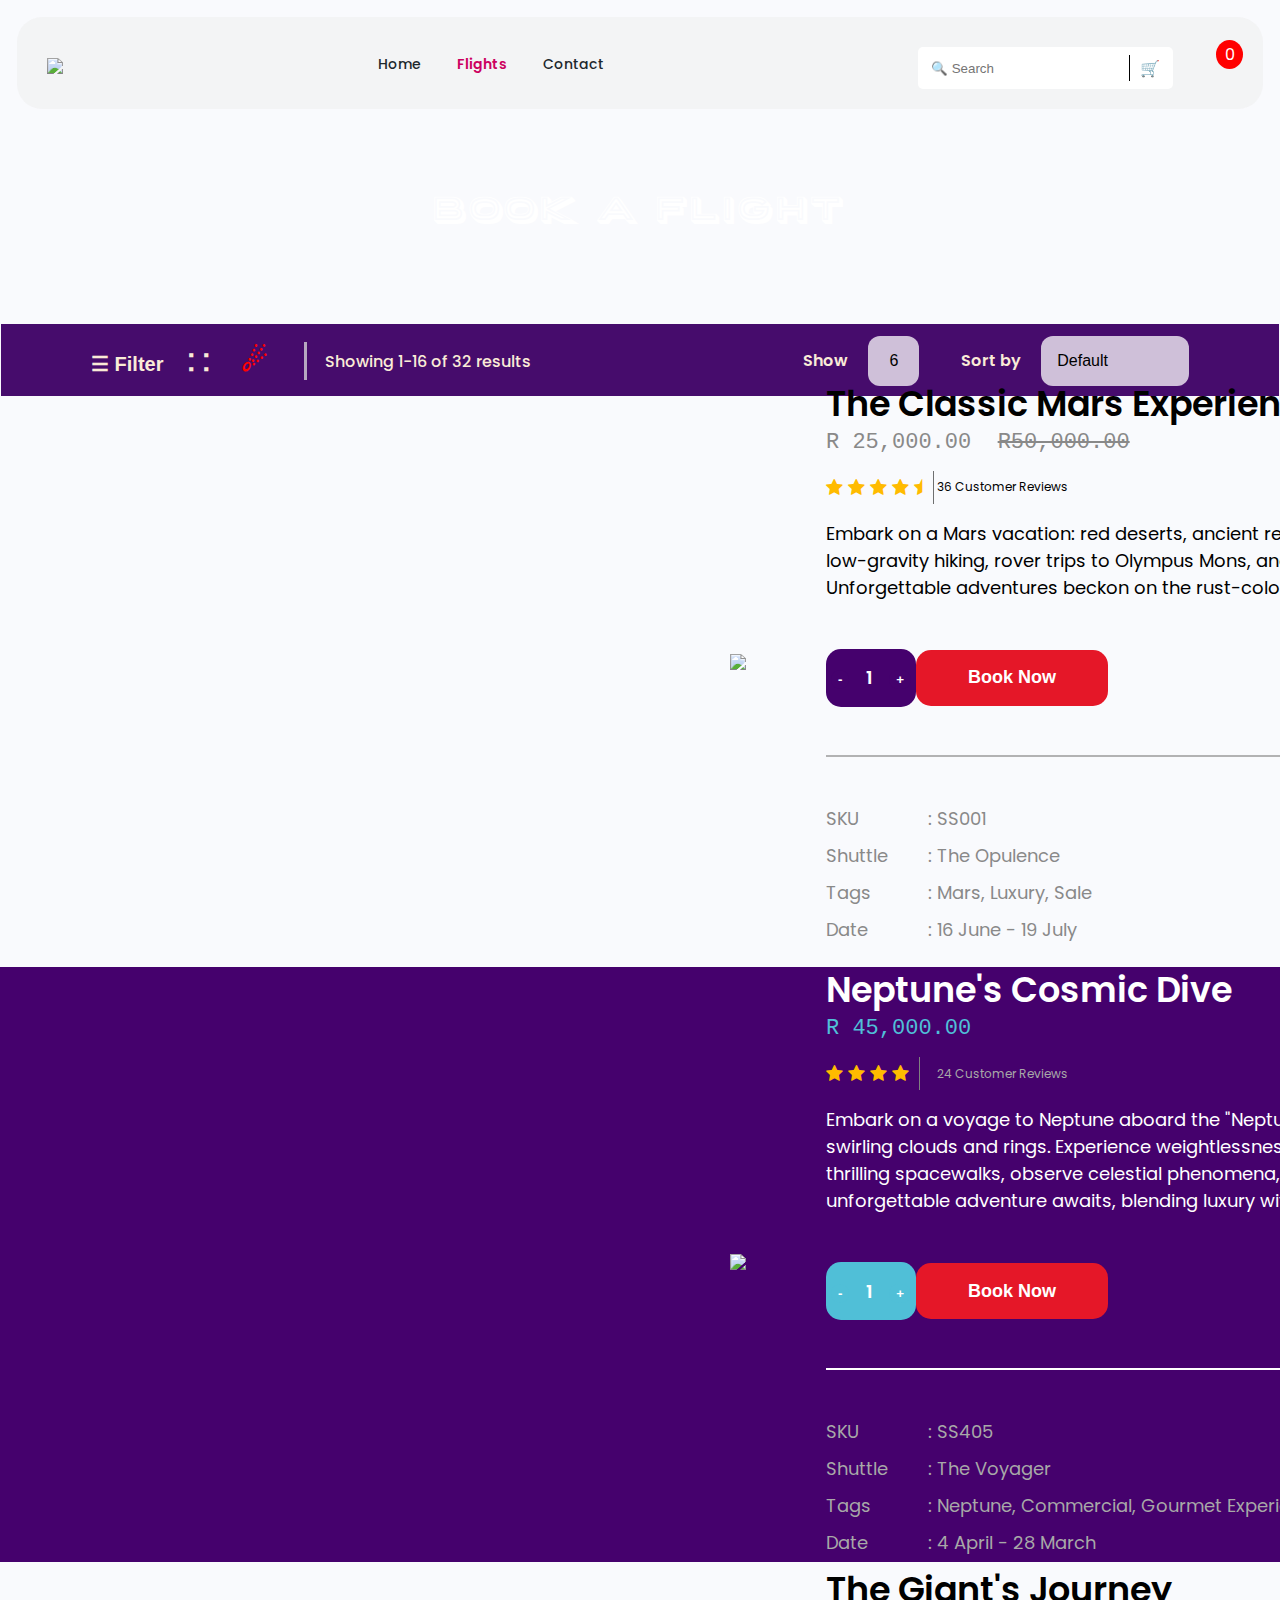
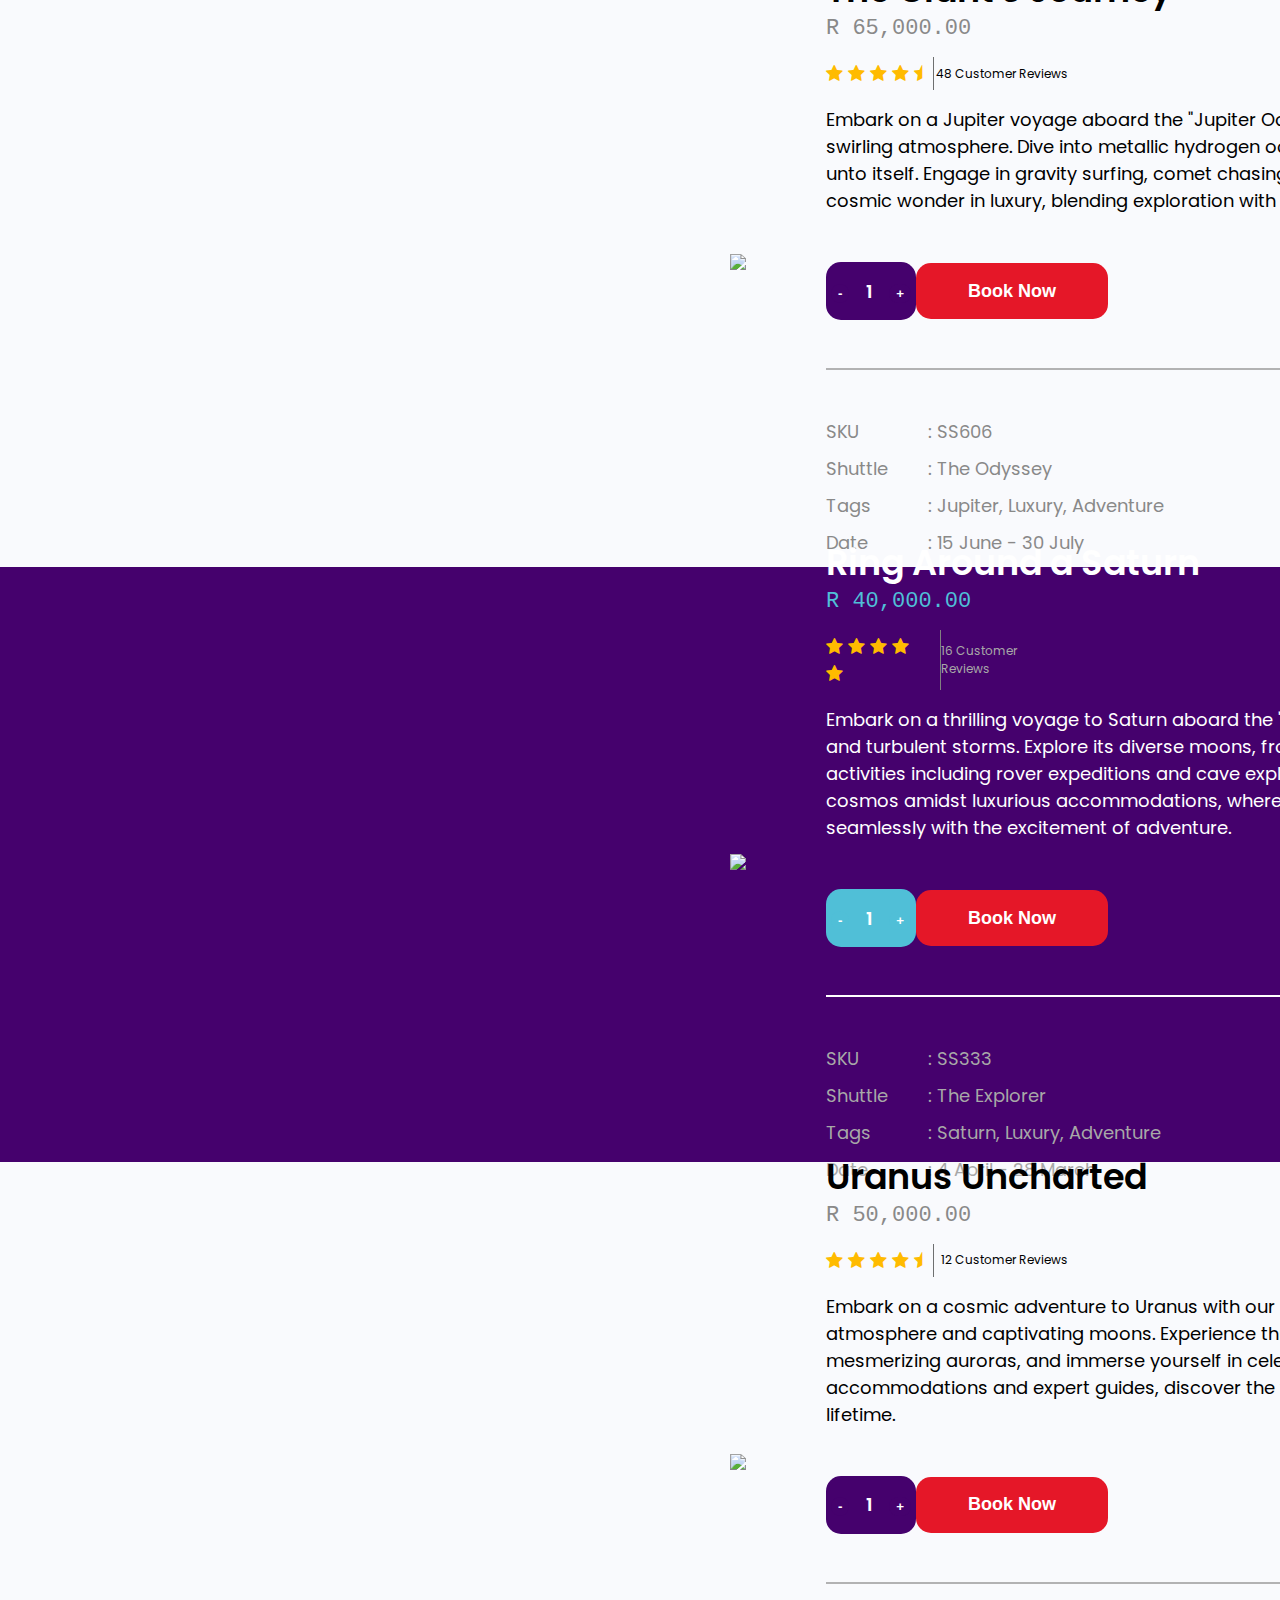
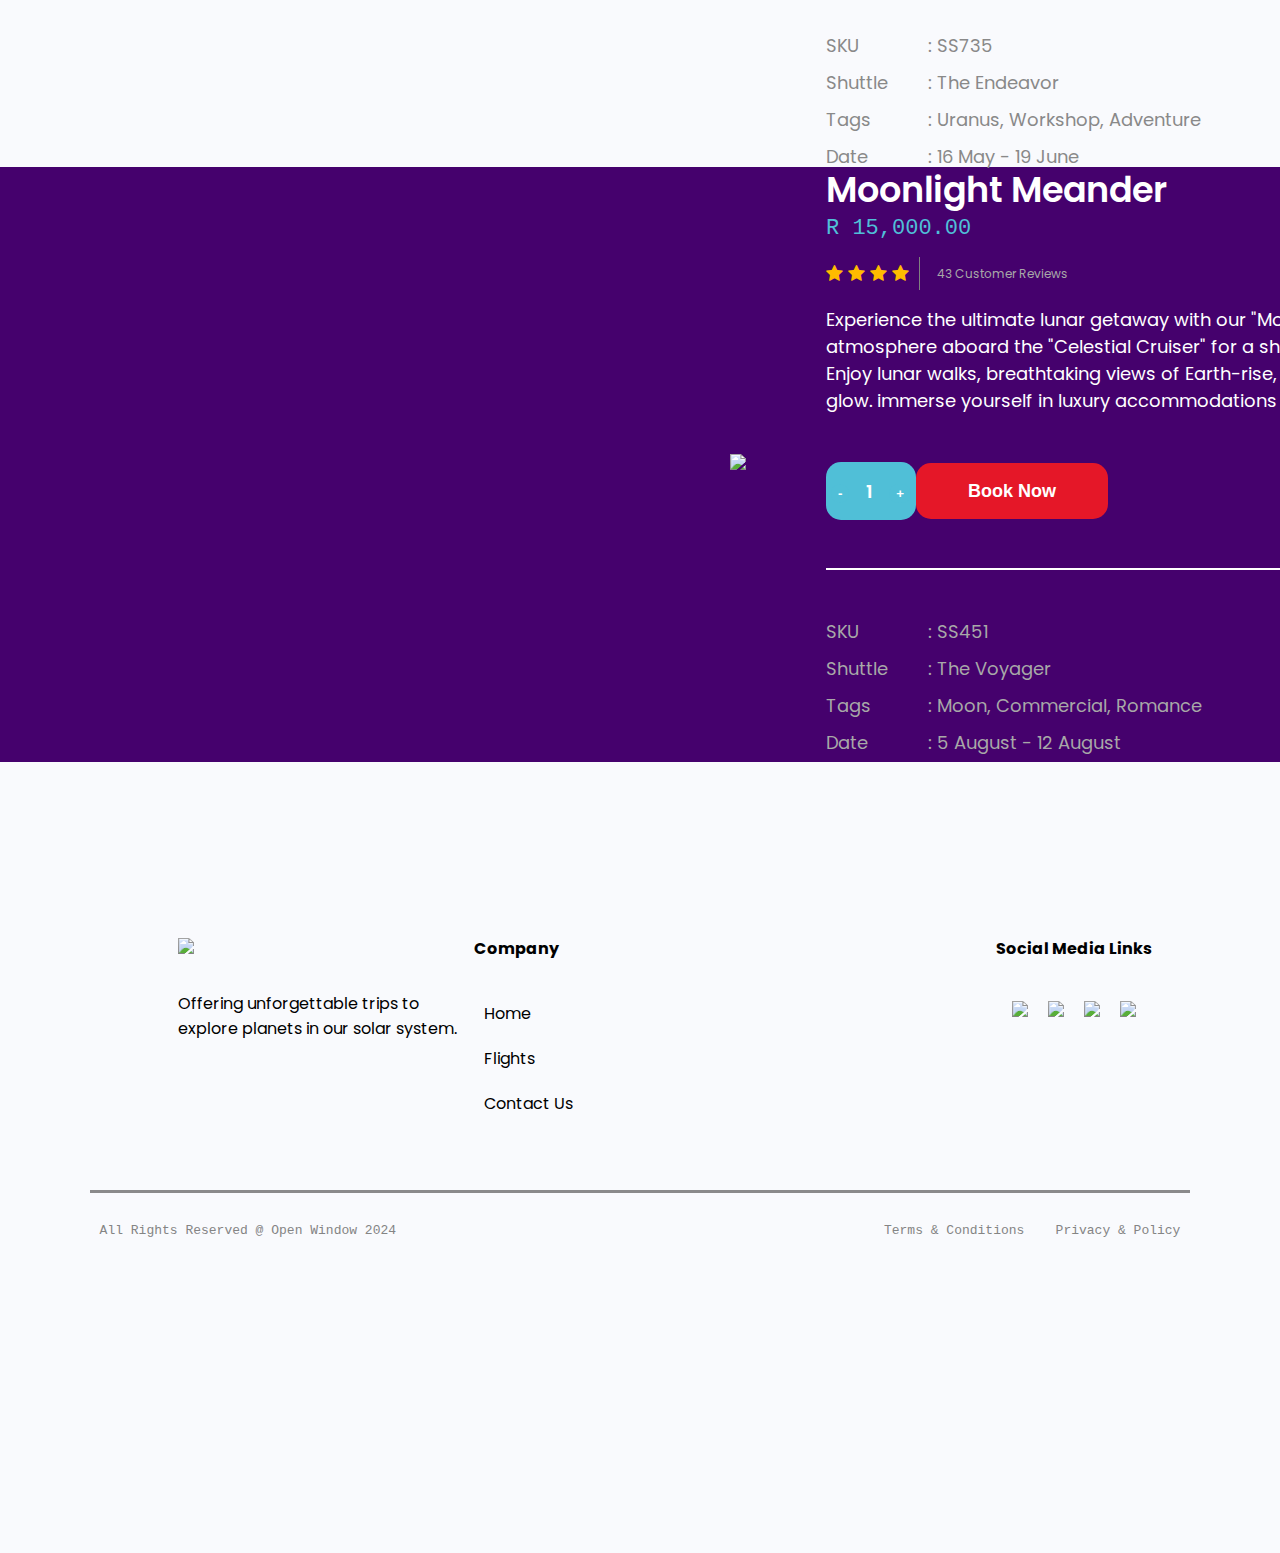
==== pages/flights.html @ 851befaf "shopping cart quantity" ====
<!DOCTYPE html>
<html lang="en">
    <head>
        <meta charset="UTF-8">
        <meta http-equiv="X-US-Compatible" content="IE=edge">
        <meta name="viewport" content="width=device-width, initial-scale=1.0">
        <meta name="keywords" content="mars, space, travel, program">
        <meta name="author" content="Xander Poalses (241322)">
            <title>Red Planet Ventures | Flights</title>
            <link rel="preconnect" href="https://fonts.googleapis.com">
        <link rel="preconnect" href="https://fonts.gstatic.com" crossorigin>
        <link href="https://fonts.googleapis.com/css2?family=Poppins:ital,wght@0,100;0,200;0,300;0,400;0,500;0,600;0,700;0,800;0,900;1,100;1,200;1,300;1,400;1,500;1,600;1,700;1,800;1,900&display=swap" rel="stylesheet">
        <link rel="stylesheet" href="https://cdnjs.cloudflare.com/ajax/libs/font-awesome/4.7.0/css/font-awesome.min.css">
        <link rel="stylesheet" href="../CSS/flightsCss.css">
    </head>
    <body>
        <div class="landingDiv">
        <nav>
            <div class="navContainer">
                <div class="logo">
                    <img  src="../Images/logo.png" width="300px">
                </div>
                <div class="navLinks">
                        <a  href="../Index.html" >Home</a>
                        <a class="active" href="../pages/flights.html">Flights</a>
                        <a href="../pages/contact.html" >Contact</a>
                </div>
                <div class="searchContainer">
                    <div class="search"><input placeholder="&#x1F50D Search" type="text" id="searchBar" name="Search" tabindex="1">
                    </div>
                    <div class="shoppingCart">
                        &#128722
                        <span class="quantity">0</span>
                    </div>
                </div>
            </div>
            </nav>
            <div class="headerFlex">
                <div class="headerSection">
                    <h1 id="title">Book a Flight</h1>
                </div>
            </div> 
        
        <header>
            <div class="headerContainer">
                <div class="headerLeft">
                    <div class="filterDiv">
                        <button type="button" class="filter">&#x2630  Filter </button> <button type="button" class="squared">&#11820</button><button type="button" class="squared" id="meteor">&#9732</button>
                    </div>
                    <div class="showing">
                        <p>Showing 1-16 of 32 results</p>
                    </div>
                </div>
                <div class="headerRight">
                    <div class="show">
                        Show <button type="button" class="showBtn">6</button>
                    </div>
                    <div class="sortBy">
                        Sort by <button type="button" class="sortBtn">Default</button>
                    </div>
                </div>
            </div>
        </header>
    </div>
        <section>
            <div class="whiteFlex">
                <div class="sectionImg">
                    <img src="../Images/flighhtMars.png">
                </div>
                <div class="sectionContent">
                    <h2>
                        The Classic Mars Experience
                    </h2>
                    <pre class="price">R 25,000.00  <font class="strikethrough">R50,000.00</font></pre>
                    <div class="ratings">
                        <div class="stars">
                            <span class="fa fa-star checked"></span>
                            <span class="fa fa-star checked"></span>
                            <span class="fa fa-star checked"></span>
                            <span class="fa fa-star checked"></span>
                            <span class="fa fa-star-half"></span>
                        </div>
                        <div class="reviews">
                            36 Customer Reviews
                        </div>
                    </div>
                    <p>
                        Embark on a Mars vacation: red deserts, ancient relics, and towering canyons await. Enjoy low-gravity hiking, rover trips to Olympus Mons, and stargazing under Phobos and Deimos. Unforgettable adventures beckon on the rust-coloured landscapes of the Red Planet.
                    </p>
                    <div class="sectionButtons">
                        <div class="purpleBtn">
                            <span class="-"> <button type="button" class="minusBtn"> - </button> </span> <span class="number"> 1 </span> <span class="+"> <button type="button" class="plusBtn"> + </button> </span>
                        </div>
                        <div class="bookBtn">
                            <input type="button" value="Book Now" onclick="changeQuantity()" class="redBtn">
                        </div>
                    </div>
                    <div class="metaContent">
                        <span class="metaTags">
                            <p>SKU</p>
                            <p>Shuttle</p>
                            <p>Tags</p>
                            <p>Date</p>
                        </span>

                        <span class="metaIndex">
                            <ul type="none">
                                <p>: SS001</p>
                                <p>: The Opulence</p>
                                <p>: Mars, Luxury, Sale</p>
                                <p>: 16 June - 19 July</p>
                            </ul>
                        </span>
                    </div>
                </div>
            </div>
        </section>
        <section class="purple">
            <div class="purpleFlex">
                <div class="sectionImg">
                    <img src="../Images/flightNeptune.png">
                </div>
                <div class="sectionContent">
                    <h2>
                        Neptune's Cosmic Dive
                    </h2>
                    <pre class="price">R 45,000.00</pre>
                    <div class="ratings">
                        <div class="stars">
                            <span class="fa fa-star checked"></span>
                            <span class="fa fa-star checked"></span>
                            <span class="fa fa-star checked"></span>
                            <span class="fa fa-star checked"></span>
                        </div>
                        <div class="reviews">
                            24 Customer Reviews
                        </div>
                    </div>
                    <p>
                        Embark on a voyage to Neptune aboard the "Neptune Voyager". Witness surreal vistas of swirling clouds and rings. Experience weightlessness and explore frigid oceans. Engage in thrilling spacewalks, observe celestial phenomena, and savor gourmet space cuisine. An unforgettable adventure awaits, blending luxury with cosmic exploration.
                    </p>
                    <div class="sectionButtons">
                        <div class="blueBtn">
                            <span class="-"> <button type="button" class="minusBtn"> - </button> </span> <span class="number"> 1 </span> <span class="+"> <button type="button" class="plusBtn"> + </button> </span>
                        </div>
                        <div class="bookBtn">
                            <input type="button" value="Book Now" onclick="changeQuantity()" class="redBtn">
                        </div>
                    </div>
                    <div class="metaContent">
                        <span class="metaTags">
                            <p>SKU</p>
                            <p>Shuttle</p>
                            <p>Tags</p>
                            <p>Date</p>
                        </span>

                        <span class="metaIndex">
                            <ul type="none">
                                <p>: SS405</p>
                                <p>: The Voyager</p>
                                <p>: Neptune, Commercial, Gourmet Experience</p>
                                <p>: 4 April - 28 March</p>
                            </ul>
                        </span>
                    </div>
                </div>
            </div>
        </section>
        <section>
            <div class="whiteFlex">
                <div class="sectionImg">
                    <img src="../Images/flightJupiter.png">
                </div>
                <div class="sectionContent">
                    <h2>
                        The Giant's Journey
                    </h2>
                    <pre class="price">R 65,000.00</pre>
                    <div class="ratings">
                        <div class="stars">
                            <span class="fa fa-star checked"></span>
                            <span class="fa fa-star checked"></span>
                            <span class="fa fa-star checked"></span>
                            <span class="fa fa-star checked"></span>
                            <span class="fa fa-star-half"></span>
                        </div>
                        <div class="reviews" id="JupiterReviews">
                            48 Customer Reviews
                        </div>
                    </div>
                    <p>
                        Embark on a Jupiter voyage aboard the "Jupiter Odyssey". Witness its majestic storms and swirling atmosphere. Dive into metallic hydrogen oceans. Explore its moons, each a world unto itself. Engage in gravity surfing, comet chasing, and space excursions. Experience cosmic wonder in luxury, blending exploration with adventure
                    </p>
                    <div class="sectionButtons">
                        <div class="purpleBtn">
                            <span class="-"> <button type="button" class="minusBtn"> - </button> </span> <span class="number"> 1 </span> <span class="+"> <button type="button" class="plusBtn"> + </button> </span>
                        </div>
                        <div class="bookBtn">
                            <input type="button" value="Book Now" onclick="changeQuantity()" class="redBtn">
                        </div>
                    </div>
                    <div class="metaContent">
                        <span class="metaTags">
                            <p>SKU</p>
                            <p>Shuttle</p>
                            <p>Tags</p>
                            <p>Date</p>
                        </span>

                        <span class="metaIndex">
                            <ul type="none">
                                <p>: SS606</p>
                                <p>: The Odyssey</p>
                                <p>: Jupiter, Luxury, Adventure</p>
                                <p>: 15 June - 30 July</p>
                            </ul>
                        </span>
                    </div>
                </div>
            </div>
        </section>
        <section class="purple">
            <div class="purpleFlex">
                <div class="sectionImg">
                    <img src="../Images/flightSaturn.png">
                </div>
                <div class="sectionContent">
                    <h2>
                        Ring Around a Saturn
                    </h2>
                    <pre class="price">R 40,000.00</pre>
                    <div class="ratings">
                        <div class="stars">
                            <span class="fa fa-star checked"></span>
                            <span class="fa fa-star checked"></span>
                            <span class="fa fa-star checked"></span>
                            <span class="fa fa-star checked"></span>
                            <span class="fa fa-star checked"></span>
                        </div>
                        <div class="reviews">
                            16 Customer Reviews
                        </div>
                    </div>
                    <p>
                        Embark on a thrilling voyage to Saturn aboard the "Saturn Explorer". Marvel at its iconic rings and turbulent storms. Explore its diverse moons, from icy Enceladus to mysterious Titan, with activities including rover expeditions and cave exploration. Experience the wonders of the cosmos amidst luxurious accommodations, where the thrill of discovery intertwines seamlessly with the excitement of adventure.
                    </p>
                    <div class="sectionButtons">
                        <div class="blueBtn">
                            <span class="-"> <button type="button" class="minusBtn"> - </button> </span> <span class="number"> 1 </span> <span class="+"> <button type="button" class="plusBtn"> + </button> </span>
                        </div>
                        <div class="bookBtn">
                            <input type="button" value="Book Now" onclick="changeQuantity()" class="redBtn">
                        </div>
                    </div>
                    <div class="metaContent">
                        <span class="metaTags">
                            <p>SKU</p>
                            <p>Shuttle</p>
                            <p>Tags</p>
                            <p>Date</p>
                        </span>

                        <span class="metaIndex">
                            <ul type="none">
                                <p>: SS333</p>
                                <p>: The Explorer</p>
                                <p>: Saturn, Luxury, Adventure</p>
                                <p>: 4 April - 28 March</p>
                            </ul>
                        </span>
                    </div>
                </div>
            </div>
        </section>
        <section>
            <div class="whiteFlex">
                <div class="sectionImg">
                    <img src="../Images/flightUranus.png">
                </div>
                <div class="sectionContent">
                    <h2>
                        Uranus Uncharted
                    </h2>
                    <pre class="price">R 50,000.00</pre>
                    <div class="ratings">
                        <div class="stars">
                            <span class="fa fa-star checked"></span>
                            <span class="fa fa-star checked"></span>
                            <span class="fa fa-star checked"></span>
                            <span class="fa fa-star checked"></span>
                            <span class="fa fa-star-half"></span>
                        </div>
                        <div class="reviews" id="JupiterReviews">
                            12 Customer Reviews
                        </div>
                    </div>
                    <p>
                        Embark on a cosmic adventure to Uranus with our "Uranus Unveiled" tour. Explore its icy atmosphere and captivating moons. Experience thrilling zero-gravity excursions, witness mesmerizing auroras, and immerse yourself in celestial photography workshops. With luxury accommodations and expert guides, discover the wonders of Uranus in a journey of a lifetime.  
                    </p>
                    <div class="sectionButtons">
                        <div class="purpleBtn">
                            <span class="-"> <button type="button" class="minusBtn"> - </button> </span> <span class="number"> 1 </span> <span class="+"> <button type="button" class="plusBtn"> + </button> </span>
                        </div>
                        <div class="bookBtn">
                            <input type="button" value="Book Now" onclick="changeQuantity()" class="redBtn">
                        </div>
                    </div>
                    <div class="metaContent">
                        <span class="metaTags">
                            <p>SKU</p>
                            <p>Shuttle</p>
                            <p>Tags</p>
                            <p>Date</p>
                        </span>

                        <span class="metaIndex">
                            <ul type="none">
                                <p>: SS735</p>
                                <p>: The Endeavor</p>
                                <p>: Uranus, Workshop, Adventure</p>
                                <p>: 16 May - 19 June</p>
                            </ul>
                        </span>
                    </div>
                </div>
            </div>
        </section>
        <section class="purple">
            <div class="purpleFlex">
                <div class="sectionImg">
                    <img src="../Images/flightMoon.png">
                </div>
                <div class="sectionContent">
                    <h2>
                        Moonlight Meander
                    </h2>
                    <pre class="price">R 15,000.00</pre>
                    <div class="ratings">
                        <div class="stars">
                            <span class="fa fa-star checked"></span>
                            <span class="fa fa-star checked"></span>
                            <span class="fa fa-star checked"></span>
                            <span class="fa fa-star checked"></span>
                        </div>
                        <div class="reviews">
                            43 Customer Reviews
                        </div>
                    </div>
                    <p>
                        Experience the ultimate lunar getaway with our "Moonlight Meander" package. Depart Earth's atmosphere aboard the "Celestial Cruiser" for a short but unforgettable journey to the Moon. Enjoy lunar walks, breathtaking views of Earth-rise, and stargazing under the moon's serene glow. immerse yourself in luxury accommodations amidst the tranquility of space.
                    </p>
                    <div class="sectionButtons">
                        <div class="blueBtn">
                            <span class="-"> <button type="button" class="minusBtn"> - </button> </span> <span class="number"> 1 </span> <span class="+"> <button type="button" class="plusBtn"> + </button> </span>
                        </div>
                        <div class="bookBtn">
                            <!-- <button type="button"  class="redBtn">Book Now</button> -->
                            <input type="button" value="Book Now" onclick="changeQuantity()" class="redBtn">
                        </div>
                    </div>
                    <div class="metaContent">
                        <span class="metaTags">
                            <p>SKU</p>
                            <p>Shuttle</p>
                            <p>Tags</p>
                            <p>Date</p>
                        </span>

                        <span class="metaIndex">
                            <ul type="none">
                                <p>: SS451</p>
                                <p>: The Voyager</p>
                                <p>: Moon, Commercial, Romance</p>
                                <p>: 5 August - 12 August</p>
                            </ul>
                        </span>
                    </div>
                </div>
            </div>
        </section>
        <br/>
        <footer>
            <div class="footerContainer">
                <div class="footerLeft">
                    <dl>
                        <dt><img src="/Images/logo.png" width="40%"></dt>
                        <dd>
                            <p>Offering unforgettable trips to<br/> explore planets in our solar system.</p>
                        </dd>
                    </dl>
                </div>


                <div class="footerCenter">
                    <dl>
                        <dt>Company</dt>
                        <dd>
                            
                                <a href="/Index.html">Home</a>
                        </dd>
                        <dd>
                                <a href="/pages/flights.html" target="_blank">Flights</a>
                        </dd>
                        <dd>
                                <a href="/pages/contact.html" target="_blank">Contact Us</a>
                            
                        </dd>
                    </dl>
                </div>


                <div class="footerRight">
                    <dl>
                        <dt>Social Media Links</dt>
                        <dd>
                            <div class="socialFlex">
                                <div class="insta">
                                    <a href="https://www.instagram.com/openwindowinstitute/?hl=en" target="_blank"><img src="/Images/smInstagram.png"></a>
                                </div>
                                <div class="twitter"><a href="https://twitter.com/open_window_?lang=en" target="_blank">
                                    <img src="/Images/smX.png"></a>
                                </div>
                                <div class="tiktok">
                                    <a href="https://www.tiktok.com/@open_window_" target="_blank"><img src="/Images/smTicktock.png"></a>
                                </div>
                                <div class="facebook"><a href="https://www.facebook.com/theopenwindow/" target="_blank">
                                    <img src="/Images/smFacebook.png"></a>
                                </div>
                            </div>
                        </dd>
                    </dl>
                </div>
            </div>
        <div class="terms">
            <span class="allRights">
                <pre>All Rights Reserved @ Open Window 2024</pre>
            </span>
            <span class="T&C">
                <pre>Terms & Conditions    Privacy & Policy</pre>
            </span>
        </div>
        </footer>
        <script src="./js/app.js"></script>
    </body>
</html>
---- CSS/flightsCss.css ----
*{
    margin: 0px;
}

body, html{
    height: 100%;
    /* width: 1920px; */
}

body{
    background-color: #F9FAFD;
    font-family: Poppins, sans-serif;
}

body::-webkit-scrollbar{
    display: none;
}

.headerFlex{
    display: flex;
    justify-content: center;
    align-items: center;
    margin: 0;
    padding-top: 7dvh;
    margin-bottom: 10dvh;
}



.headerSection{
    font-family: 'Porter Sans Block';
}


header{
  height: 8dvh;
  background-color: rgb(70, 12, 108);
  justify-content: center;
  align-items: center;
  color: antiquewhite;
}


.landingDiv{

    background-image: url(../Images/headerbackBack.png);
    background-position: center;
    background-repeat: no-repeat;
    background-size: cover;
    height: 40dvh;
    padding: 1px;
}

nav{

    /* border-top: 2px solid black; */
    border-radius: 25px;
    background-color: rgba(238, 238, 238, 0.514);
    height: auto;
    align-items: center;
    margin: 1em 1em;
    padding: 10px;
}

.navContainer{
    display: flex;
    justify-content:space-between;
    align-items: center;
    margin-top: 20px;
    /* padding: 10px;
    margin: 20px; */
    margin-bottom: 10px;
}

.navLinks{
    float: right;
    margin-bottom: 10px;
}

.navLinks a{
    padding: 5px;
    margin: 0px 10px;
    text-decoration: none;
    color: #1d272d;
    font-family: Poppins, sans-serif;
    font-size: 14px;
    font-weight: 500;
    border: 1px solid;
    border-color: #47112e00;
}

.navLinks a:hover{
    border-bottom: 3px solid;
    border-radius: 0px;
    transition: 300ms ease;
    transition-duration: 500ms;
    transition-delay: 5ms;
}

.navLinks a.active{
    color: #cc005f;
    font-weight: 600;
}

.logo{
    padding-left: 20px;
}

.searchContainer{
    display: flex;
    justify-content: space-between;
    align-items: center;
    background-color: #ffffff;
    padding: 8px;
    margin-right: 5em;
    border-radius: 5px;
}

.search{
    padding-right: 1em;
    border-right: 1px solid;
}

.shoppingCart{
    margin-left: 5px;
    padding: 0px 5px 0px 5px;
    cursor: pointer;
    border-radius: 5px;
}

.shoppingCart:hover{
    background-color: #ece9e9;
    transition: 500ms ease;
}

nav .shoppingCart span{
  background-color: red;
  border-radius: 50%;
  display: flex;
  justify-content: center;
  align-items: center;
  color: #ffffff;
  position: absolute;
  padding: 2px 8.5px;
  top: 2.5em;
  left: 95%;
}

#searchBar{
    border: medium none !important;
    padding: 5px;
    background-color: #ffffff;
    color: #000;
}

#searchBar:focus{
    background-color: #ffffff;
    border: medium solid #ffffff;
}


#title{
    color: white;
    font-weight: 500;
}

.headerContainer{
  display: flex;
  justify-content: space-between;
  align-items: center;
}

.headerLeft{
  display: flex;
  justify-content: space-between;
  align-items: center;
}

.filter{
  background-color: rgb(70, 12, 108);
  border: none;
  color: antiquewhite;
  /* margin: 2dvh 10px auto 4em; */
  font-size: 20px;
  font-weight: 600;
  cursor: pointer;
}

.squared{
  background-color: rgb(70, 12, 108);
  border: none;
  color: antiquewhite;
  margin: 0 10px;
  font-size: 30px;
  font-weight: 900;
  cursor: pointer;
}

.filter:hover, .squared:hover{
  color: rgba(250, 235, 215, 0.803);
}

#meteor{
  color: red;
  font-weight: 600;
}

#meteor:hover{
  color: rgba(255, 0, 0, 0.78);
}

.filter:hover, .squared:hover, #meteor:hover{
  transition: 300ms ease;
}

.filterDiv{
  border-right: 3px solid rgba(218, 218, 218, 0.762);
  margin: 2dvh;
  margin-left: 4em;
  padding: 0 20px;
}

.showing{
  font-weight: 500;
}

.headerRight{
  display: flex;
  justify-content: space-between;
  align-items: center;
  /* border: 1px solid yellow; */
  padding: 5px;
  margin-right: 4em;
}


.show{
  /* border: 1px solid blue; */
  float: left;

}

.show button{
}

.sortBy{
  /* border: 1px solid green; */
  margin-left: 2em;
  margin-right: 1em;
}

.show, .sortBy{
  padding: 5px;
  font-weight: 600;
}

.showBtn, .sortBtn{
  padding: 15px;
  margin-left: 1em;
  border: 1px solid rgba(255, 255, 255, 0);
  border-radius: 12px;
  background-color: #ffffffbd;
  font-size: 16px;
  font-weight: 500;
  cursor: pointer;
}

.showBtn:hover, .sortBtn:hover{
  background-color: #dbd0fe96;
  color: antiquewhite;
  border-color: #ece9e9a7;
  transition: 300ms ease;
}


.showBtn{
  padding-left: 20px;
  padding-right: 20px;
}

.sortBtn{
  padding-right: 80px;
}

.whiteFlex{
  display: flex;
  justify-content: space-between;
  align-items: center;
  height: 65dvh;
  margin: 5px;
  padding: 5px;
}

.purpleFlex{
  display: flex;
  justify-content: space-between;
  align-items: center;
  height: 65dvh;
  margin: 5px;
  padding: 5px;
}

.purple{
  background-color: #45016D;
}

.purple h2{
  color: white;
}

.purple .price{
  color: #50BFD7;
}

.purple .stars{
  border-color: grey;
}

.purple .reviews{
  color: rgb(168, 168, 168);
}

.purple p{
  color: white;
}

.blueBtn{
  display: flex;
  justify-content: space-between;
  align-items: center;
  background-color: #50BFD7;
  color: #ffffff;
  border-radius: 15px;
  padding: 5px;
  width: 5rem;
  height: 3rem;
  font-weight: 600;
}

.blueBtn span, .blueBtn button{
  background-color: #50BFD7;
}

.sectionImg{
  /* border: 1px solid red; */
  margin-left: 45rem;
}

.ratings{
  display: flex;
  justify-content: space-between;
  align-items: center;
  margin-top: 1rem;
  margin-bottom: 1rem;
}

.sectionButtons{
  display: flex;
  justify-content: space-between;
  align-items: center;
  margin-top: 3rem;
  border-bottom: 2px solid rgba(128, 128, 128, 0.591);
  padding-bottom: 3rem;
}

.purple .sectionButtons{
  border-color: white;
}

.purpleBtn{
  display: flex;
  justify-content: space-between;
  align-items: center;
  background-color: #45016D;
  color: #ffffff;
  border-radius: 15px;
  padding: 5px;
  width: 5rem;
  height: 3rem;
  font-weight: 600;
}

.minusBtn, .plusBtn{
  background-color: #45016D;
  border: none;
  color: #ffffff;
  cursor: pointer;
  border-radius: 10px;
  border: 1px solid rgba(255, 255, 255, 0);
  font-weight: 600;
}

.minusBtn:hover, .plusBtn:hover{
  background-color: #51246b;
  transition: 300ms ease;
  transition-delay: 5ms;
  border-color: #7b5590;
}

.purple .minusBtn:hover, .purple .plusBtn:hover{
  background-color: #66d8f2;
  border-color: #7fd4e7;
}

.number{
  cursor: default;
}

.bookBtn{
  margin-right: 35rem;
}

.redBtn{
  background-color: #E51728;
  border: none;
  color: #ffffff;
  height: 3.5rem;
  width: 12rem;
  border-radius: 15px;
  padding: 5px;
  font-size: 18px;
  font-weight: 600;
  cursor: pointer;
  border: 1px solid rgba(255, 255, 255, 0);
}

.redBtn:hover{
  background-color: #be0010;
  border-color: rgb(255, 133, 133);
  transition: 300ms ease;
}

.strikethrough {
  text-decoration: line-through;
}

.stars span{
  /* font-size: 25px; */
  color: rgb(255, 187, 0);
}

.stars{
  border-right: 1.5px solid rgba(0, 0, 0, 0.556);
  padding: 3px 10px 3px 0;
}

.reviews{
  /* border: 1px solid green; */
  margin-right: 37.5rem;
  font-size: 12px;
  cursor: pointer;
}

/* #JupiterReviews{
  margin-right: 36rem;
} */

.reviews:hover{
  color: #15151593;
  transition: 200ms ease;
}

.price{
  color: #898989;
  font-size: 22px;
}


.sectionContent{
  /* margin-left: 60rem; */
  margin-right: 20rem;
  padding-left: 5rem;
  font-weight: 400;
  font-size: 18px;
  /* border: 1px solid red; */
}

.metaContent{
  display: flex;
  justify-content: flex-start;
  align-items: center;
  /* border: 1px solid greenyellow; */
  margin-top: 3rem;
  color: #898989;
}

.metaTags{
  /* border: 1px solid red; */
  justify-content: left;
}

.metaIndex{
  /* border: 1px solid blue; */

}

.purple .metaContent p{
  color: rgb(168, 168, 168);
}

.metaTags, .metaIndex{

}

.metaTags p, .metaIndex p{
  margin-bottom: 10px;
}

h2{
  font-size: 35px;
  font-weight: 600;
}



.footerContainer{
  display: flex;
  justify-content: space-between;
  align-items: first baseline;
  padding: 2em 4em 2em 4em;
  margin: 2em 4em;

}


.socialFlex{
  display: flex;
  justify-content: center;
  align-content: center;
}

.insta img, .twitter img, .tiktok img, .facebook img{
  width: 80px;
  padding: 10px;
}

.insta img:hover, .twitter img:hover, .tiktok img:hover, .facebook img:hover{
  filter: opacity(80%);
  transition: 200ms ease;
}

.footerRight{
  margin-left: 20%;
}

.footerLeft{
  padding: 30px 0 0 50px;
  margin-top: 50px;
}


footer dt{
  font-weight: 700;
  margin-bottom: 30px;
}

footer a{
  text-decoration: none;
  color: #000;
}

.footerCenter dd{
  padding: 10px;
}

.footerCenter{
  width: 300px;
}

.terms{
  display: flex;
  justify-content: space-between;
  align-content: first baseline;
  height: 300px;
  border-top: 3px solid rgba(74, 74, 74, 0.634);
  margin: 0 7% 0 7%;
  color: #848484;
  padding: 30px 10px;
}

.footerCenter a:hover{
  color: #adadad;
  transition: 300ms ease;
}
























































































































































































































.poppins-thin {
    font-family: "Poppins", sans-serif;
    font-weight: 100;
    font-style: normal;
  }
  
  .poppins-extralight {
    font-family: "Poppins", sans-serif;
    font-weight: 200;
    font-style: normal;
  }
  
  .poppins-light {
    font-family: "Poppins", sans-serif;
    font-weight: 300;
    font-style: normal;
  }
  
  .poppins-regular {
    font-family: "Poppins", sans-serif;
    font-weight: 400;
    font-style: normal;
  }
  
  .poppins-medium {
    font-family: "Poppins", sans-serif;
    font-weight: 500;
    font-style: normal;
  }
  
  .poppins-semibold {
    font-family: "Poppins", sans-serif;
    font-weight: 600;
    font-style: normal;
  }
  
  .poppins-bold {
    font-family: "Poppins", sans-serif;
    font-weight: 700;
    font-style: normal;
  }
  
  .poppins-extrabold {
    font-family: "Poppins", sans-serif;
    font-weight: 800;
    font-style: normal;
  }
  
  .poppins-black {
    font-family: "Poppins", sans-serif;
    font-weight: 900;
    font-style: normal;
  }
  
  .poppins-thin-italic {
    font-family: "Poppins", sans-serif;
    font-weight: 100;
    font-style: italic;
  }
  
  .poppins-extralight-italic {
    font-family: "Poppins", sans-serif;
    font-weight: 200;
    font-style: italic;
  }
  
  .poppins-light-italic {
    font-family: "Poppins", sans-serif;
    font-weight: 300;
    font-style: italic;
  }
  
  .poppins-regular-italic {
    font-family: "Poppins", sans-serif;
    font-weight: 400;
    font-style: italic;
  }
  
  .poppins-medium-italic {
    font-family: "Poppins", sans-serif;
    font-weight: 500;
    font-style: italic;
  }
  
  .poppins-semibold-italic {
    font-family: "Poppins", sans-serif;
    font-weight: 600;
    font-style: italic;
  }
  
  .poppins-bold-italic {
    font-family: "Poppins", sans-serif;
    font-weight: 700;
    font-style: italic;
  }
  
  .poppins-extrabold-italic {
    font-family: "Poppins", sans-serif;
    font-weight: 800;
    font-style: italic;
  }
  
  .poppins-black-italic {
    font-family: "Poppins", sans-serif;
    font-weight: 900;
    font-style: italic;
  }
  

@font-face {
    font-family: 'Porter Sans Block';
    src: url(../Fonts/porter-sans-inline-block-webfont.woff) format("woff");
}
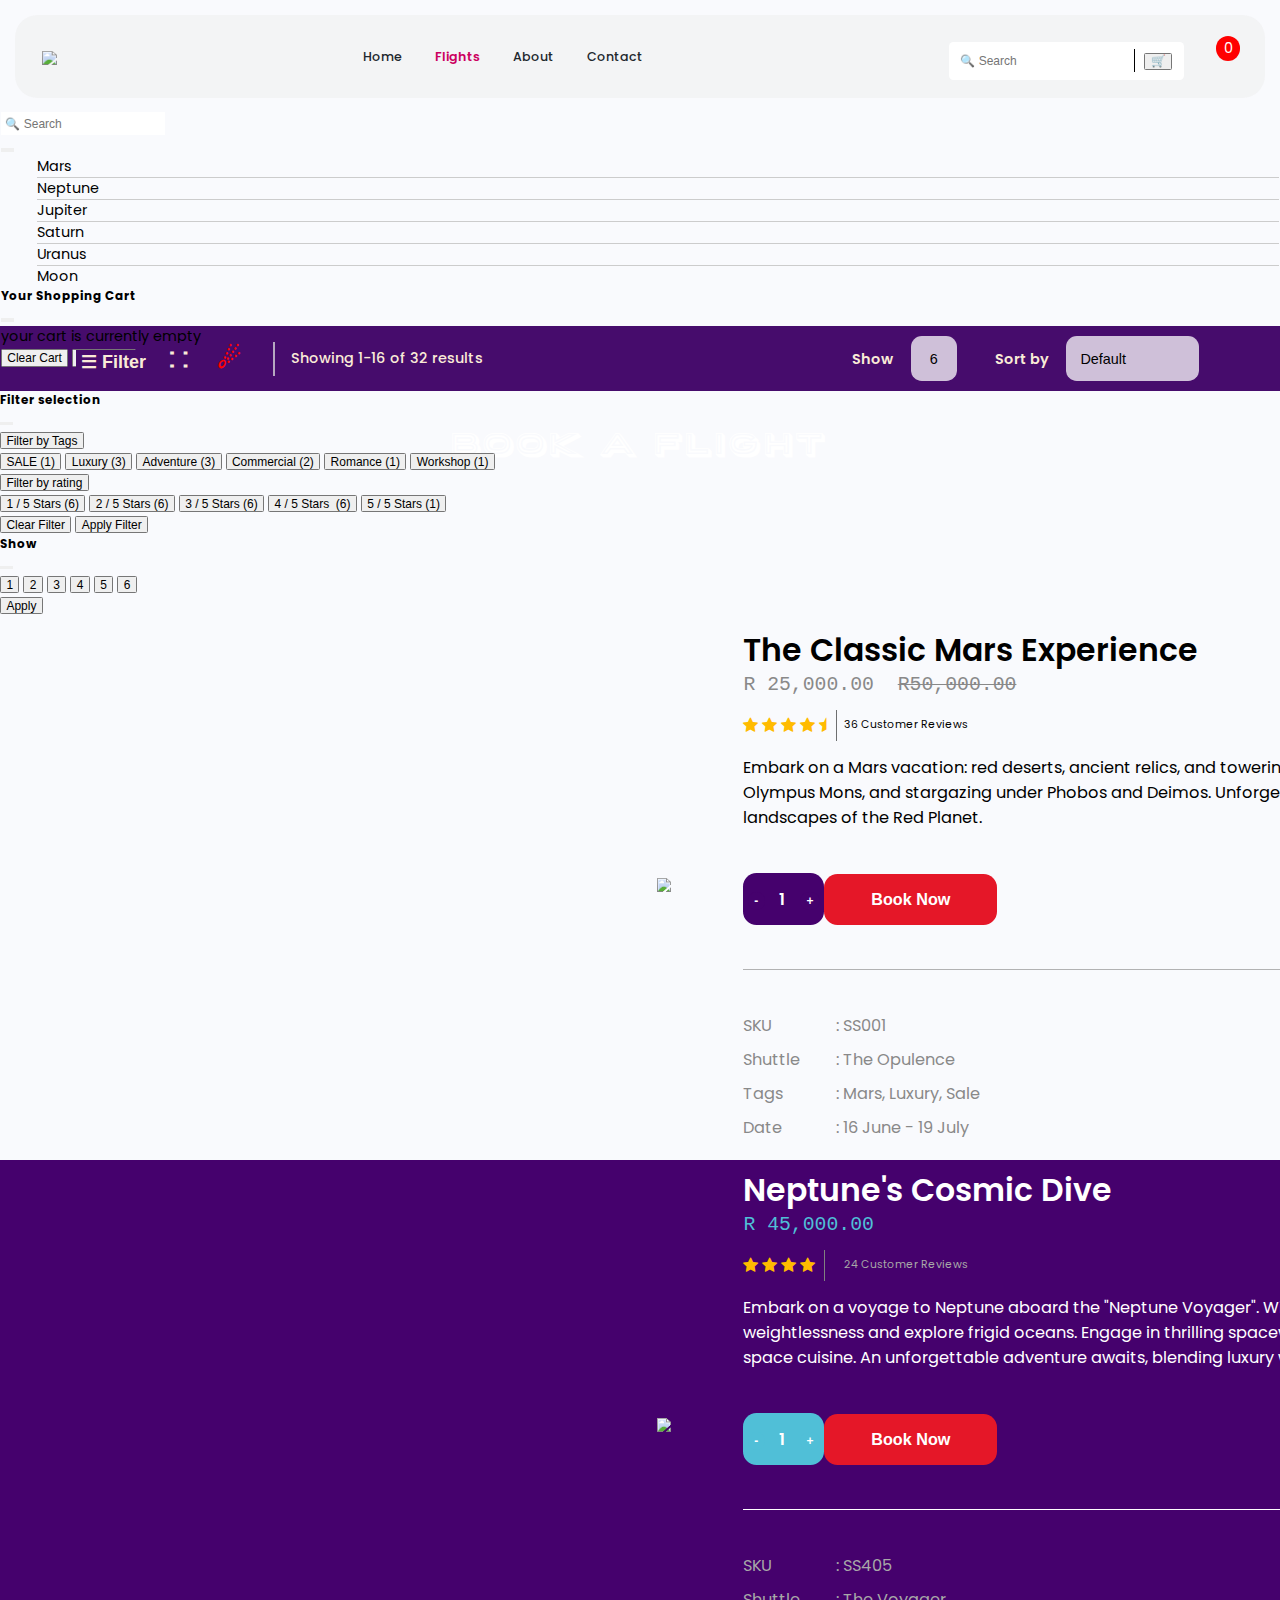
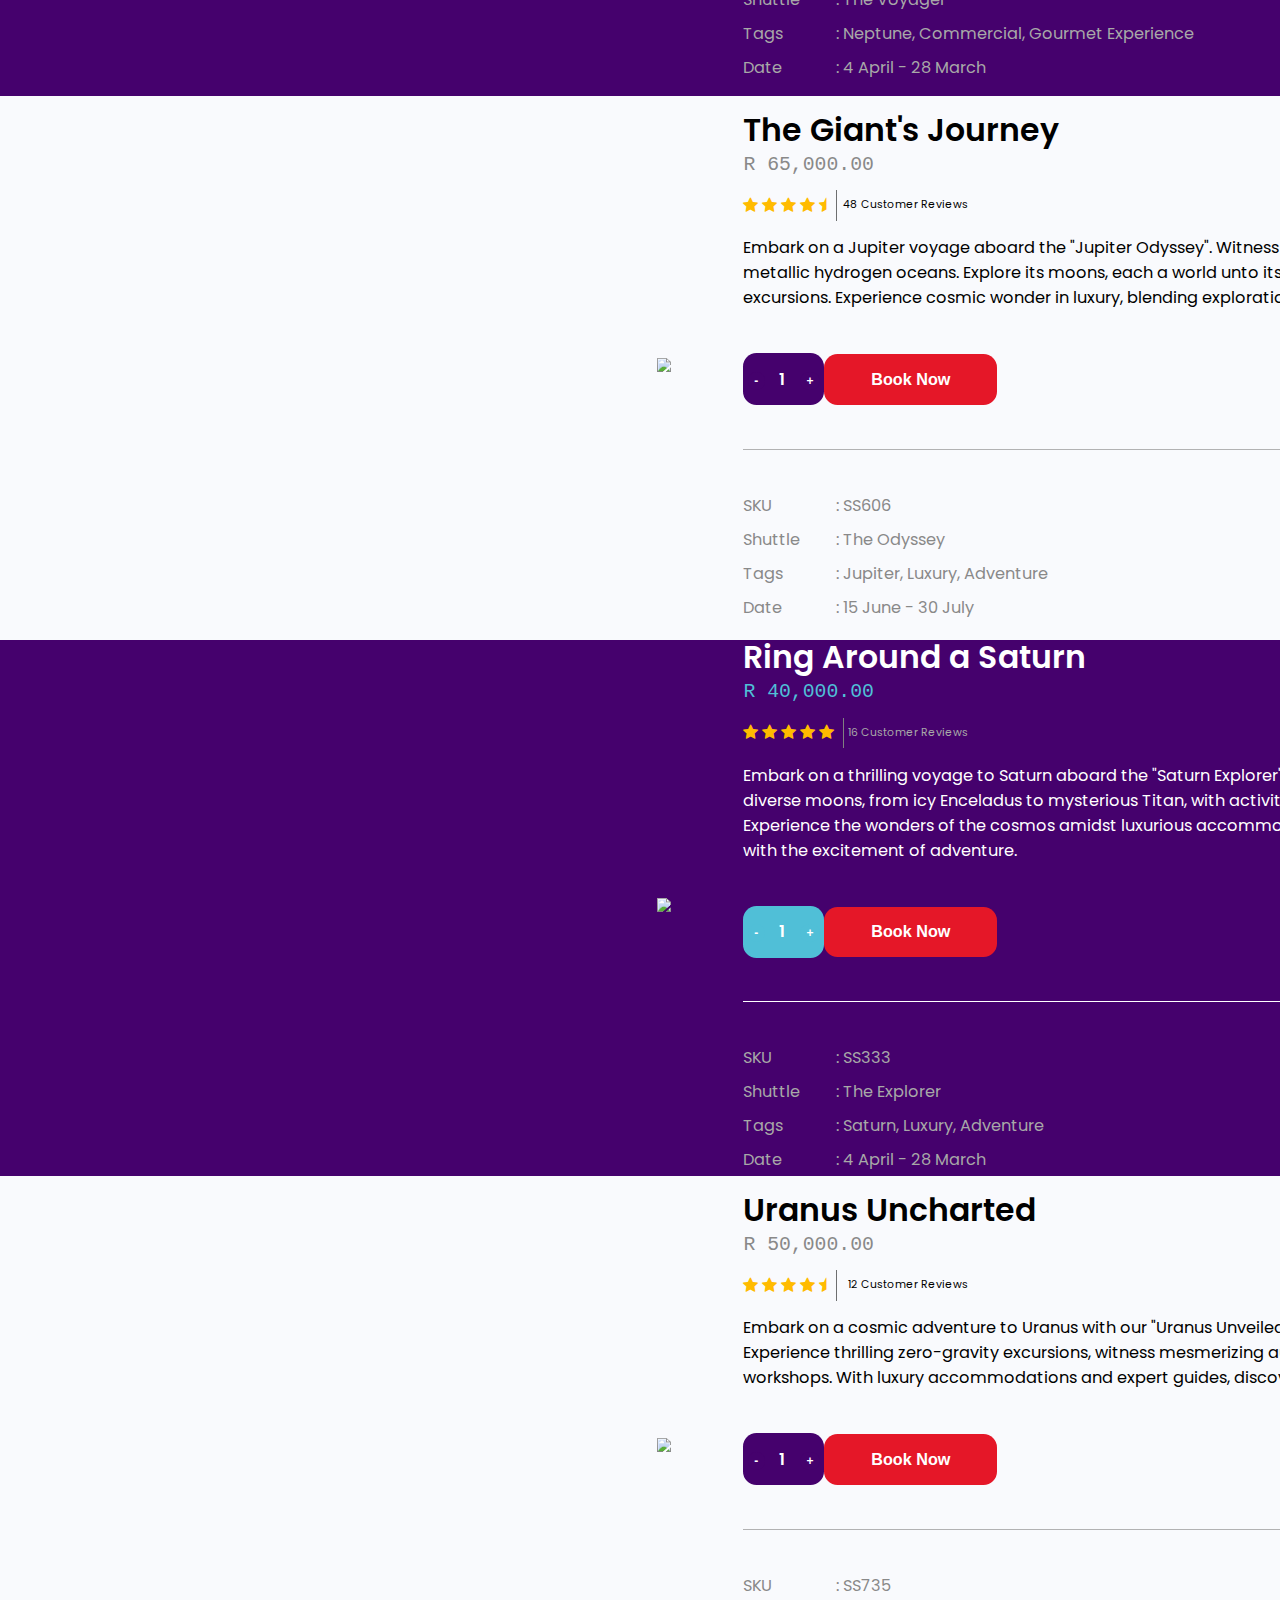
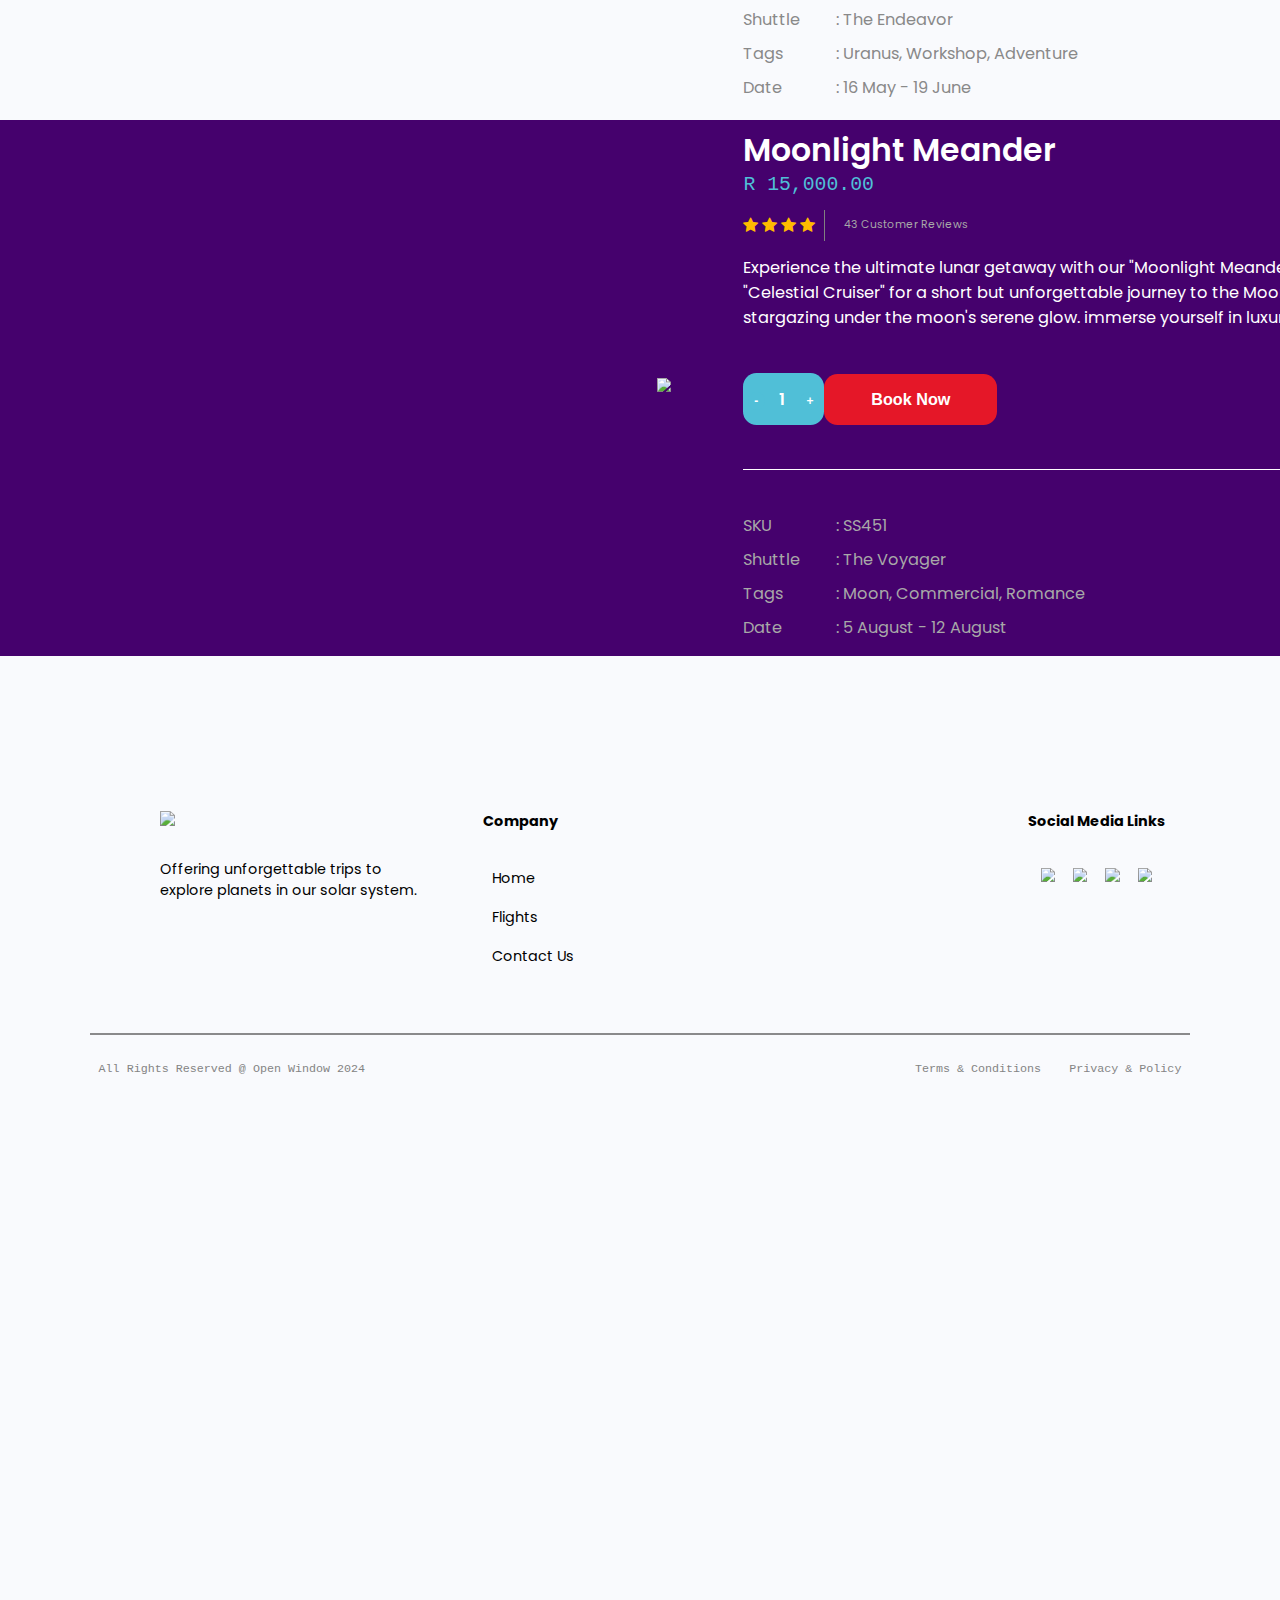
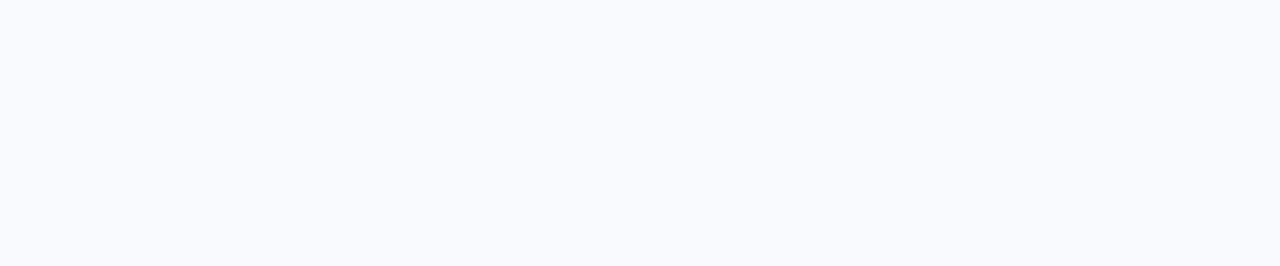
==== commit d8ebc6a4: "added search modal" ====
--- a/pages/flights.html
+++ b/pages/flights.html
@@ -4,16 +4,17 @@
         <meta charset="UTF-8">
         <meta http-equiv="X-US-Compatible" content="IE=edge">
         <meta name="viewport" content="width=device-width, initial-scale=1.0">
-        <meta name="keywords" content="mars, space, travel, program">
+        <meta name="keywords" content="mars, space, travel, program, available flights, sale">
         <meta name="author" content="Xander Poalses (241322)">
             <title>Red Planet Ventures | Flights</title>
+            <link href="https://cdn.jsdelivr.net/npm/bootstrap@5.0.2/dist/css/bootstrap.min.css" rel="stylesheet" integrity="sha384-EVSTQN3/azprG1Anm3QDgpJLIm9Nao0Yz1ztcQTwFspd3yD65VohhpuuCOmLASjC" crossorigin="anonymous">
             <link rel="preconnect" href="https://fonts.googleapis.com">
         <link rel="preconnect" href="https://fonts.gstatic.com" crossorigin>
         <link href="https://fonts.googleapis.com/css2?family=Poppins:ital,wght@0,100;0,200;0,300;0,400;0,500;0,600;0,700;0,800;0,900;1,100;1,200;1,300;1,400;1,500;1,600;1,700;1,800;1,900&display=swap" rel="stylesheet">
         <link rel="stylesheet" href="https://cdnjs.cloudflare.com/ajax/libs/font-awesome/4.7.0/css/font-awesome.min.css">
         <link rel="stylesheet" href="../CSS/flightsCss.css">
     </head>
-    <body>
+    <body onload="zoom()">
         <div class="landingDiv">
         <nav>
             <div class="navContainer">
@@ -23,29 +24,85 @@
                 <div class="navLinks">
                         <a  href="../Index.html" >Home</a>
                         <a class="active" href="../pages/flights.html">Flights</a>
+                        <a href="../pages/about.html">About</a>
                         <a href="../pages/contact.html" >Contact</a>
                 </div>
                 <div class="searchContainer">
-                    <div class="search"><input placeholder="&#x1F50D Search" type="text" id="searchBar" name="Search" tabindex="1">
+                    <div class="search">
+                        <input placeholder="&#x1F50D Search" type="btn" id="searchBar" name="search" tabindex="1" onkeyup="search_planet()" data-bs-toggle="modal" data-bs-target="#search-modal">
+
                     </div>
                     <div class="shoppingCart">
+                        <button class="btn" data-bs-toggle="modal" data-bs-target="#cart-modal">
                         &#128722
-                        <span class="quantity">0</span>
+                        </button>
+                        <span id="cartAmount">0</span>
                     </div>
                 </div>
             </div>
             </nav>
+
+            <div class="modal fade" id="search-modal" tabindex="-1" aria-labelledby="modal-title" aria-hidden="true">
+                <div class="modal-dialog">
+                    <div class="modal-content">
+                        <div class="modal-header">
+                            <h5 class="modal-title" id="modal-title"><input placeholder="&#x1F50D Search" type="text" id="searchBar" name="search" tabindex="1" onkeyup="search_planet()">
+
+                                
+                            </div></h5>
+                            <button type="button" class="btn-close" data-bs-dismiss="modal" aria-label="Close"></button>
+                        </div>
+                        <div class="modal-body">
+                            <ul id="searchList">
+                                <li class="planets">Mars</li>
+                                <li class="planets">Neptune</li>
+                                <li class="planets">Jupiter</li>
+                                <li class="planets">Saturn</li>
+                                <li class="planets">Uranus</li>
+                                <li class="planets">Moon</li>
+                            </ul>
+                        </div>
+                    </div>
+                </div>
+            
+
+            <div class="modal fade" id="cart-modal" tabindex="-1" aria-labelledby="modal-title" aria-hidden="true">
+                <div class="modal-dialog">
+                    <div class="modal-content">
+                        <div class="modal-header">
+                            <h5 class="modal-title" id="modal-title">Your Shopping Cart</h5>
+                            <button type="button" class="btn-close" data-bs-dismiss="modal" aria-label="Close"></button>
+                        </div>
+                        <div class="modal-body">
+                            <p class="text-muted lead text-center mt-3 mb-2 text-sm">
+                                <!-- This is going to be my shopping cart modal, but it does not contain information yet because I am still figuring out how to use Js to add items to the shopping cart -->
+                                your cart is currently empty
+                            </p>
+                        </div>
+                        <div class="modal-footer">
+                            <button class="btn btn-outline-secondary btn-sm" onclick="clearCart()">
+                                Clear Cart
+                            </button>
+                            <button class="btn btn-primary" onclick="checkout()">
+                                Checkout
+                            </button>
+                        </div>
+                    </div>
+                </div>
+            </div>
+
+
             <div class="headerFlex">
-                <div class="headerSection">
+                <div class="headerSectionFlights">
                     <h1 id="title">Book a Flight</h1>
                 </div>
             </div> 
-        
+        </div>
         <header>
             <div class="headerContainer">
                 <div class="headerLeft">
                     <div class="filterDiv">
-                        <button type="button" class="filter">&#x2630  Filter </button> <button type="button" class="squared">&#11820</button><button type="button" class="squared" id="meteor">&#9732</button>
+                        <button type="button" class="filter" data-bs-toggle="modal" data-bs-target="#filter-modal">&#x2630  Filter </button> <button type="button" class="squared">&#11820</button><button type="button" class="squared" id="meteor">&#9732</button>
                     </div>
                     <div class="showing">
                         <p>Showing 1-16 of 32 results</p>
@@ -53,7 +110,7 @@
                 </div>
                 <div class="headerRight">
                     <div class="show">
-                        Show <button type="button" class="showBtn">6</button>
+                        Show <button type="button" class="showBtn" data-bs-toggle="modal" data-bs-target="#show-modal">6</button>
                     </div>
                     <div class="sortBy">
                         Sort by <button type="button" class="sortBtn">Default</button>
@@ -61,8 +118,82 @@
                 </div>
             </div>
         </header>
+
+        <div class="modal fade" id="filter-modal" tabindex="-1" aria-labelledby="modal-title" aria-hidden="true">
+            <div class="modal-dialog">
+                <div class="modal-content">
+                    <div class="modal-header">
+                        <h5 class="modal-title" id="modal-title">Filter selection</h5>
+                        <button type="button" class="btn-close" data-bs-dismiss="modal" aria-label="Close"></button>
+                    </div>
+                    <div class="modal-body">
+
+                        <button class="btn btn-dark btn-lg">Filter by Tags</button>
+                        <div class="tagFilter">
+                            <input type="button" class="btn btn-warning btn-block mt-2" value="SALE (1)">
+                            <input type="button" class="btn btn-outline-secondary btn-sm mt-2" value="Luxury (3)">
+                            <input type="button" class="btn btn-outline-secondary btn-sm mt-2" value="Adventure (3)">
+                            <input type="button" class="btn btn-outline-secondary btn-sm mt-2" value="Commercial (2)">
+                            <input type="button" class="btn btn-outline-secondary btn-sm mt-2" value="Romance (1)">
+                            <input type="button" class="btn btn-outline-secondary btn-sm mt-2" value="Workshop (1)">
+                        </div>
+
+                        <button class="btn btn-dark btn-lg mt-2">Filter by rating</button>
+                        <div class="starFilter">
+                            <input type="button" class="btn btn-outline-secondary btn-sm mt-2" value="1 / 5 Stars (6)">
+                            <input type="button" class="btn btn-outline-secondary btn-sm mt-2" value="2 / 5 Stars (6)">
+                            <input type="button" class="btn btn-outline-secondary btn-sm mt-2" value="3 / 5 Stars (6)">
+                            <input type="button" class="btn btn-outline-secondary btn-sm mt-2" value="4 / 5 Stars  (6)">
+                            <input type="button" class="btn btn-outline-secondary btn-sm mt-2" value="5 / 5 Stars (1)">
+                        </div>
+
+                    </div>
+                    <div class="modal-footer">
+                        <button class="btn btn-outline-dark">
+                            Clear Filter
+                        </button>
+                        <button class="btn btn-primary">
+                            Apply Filter
+                        </button>
+                    </div>
+                </div>
+            </div>
+        </div>
+    <!-- this modal will be where users can adjust there filters of flights -->
+
+
+        <div class="modal fade" id="show-modal" tabindex="-1" aria-labelledby="modal-title" aria-hidden="true">
+            <div class="modal-dialog">
+                <div class="modal-content">
+                    <div class="modal-header">
+                        <h5 class="modal-title" id="modal-title">Show</h5>
+                        <button type="button" class="btn-close" data-bs-dismiss="modal" aria-label="Close"></button>
+                    </div>
+                    <div class="modal-body">
+                        <div class="showFilter">
+                            <input type="button" class="btn btn-outline-secondary btn-lg mt-2" value="1">
+                            <input type="button" class="btn btn-outline-secondary btn-lg mt-2" value="2">
+                            <input type="button" class="btn btn-outline-secondary btn-lg mt-2" value="3">
+                            <input type="button" class="btn btn-outline-secondary btn-lg mt-2" value="4">
+                            <input type="button" class="btn btn-outline-secondary btn-lg mt-2" value="5">
+                            <input type="button" class="btn btn-secondary btn-lg mt-2" value="6">
+                        </div>
+                    </div>
+                    <div class="modal-footer">
+                        <button class="btn btn-primary">
+                            Apply
+                        </button>
+                    </div>
+                </div>
+            </div>
+        </div>
+        <!-- This modal is for the "show" filer where a user can select how many flight cards they want per screen -->
+
+
+
     </div>
-        <section>
+        <section class="whiteSection">
+            <a name="mars">
             <div class="whiteFlex">
                 <div class="sectionImg">
                     <img src="../Images/flighhtMars.png">
@@ -89,10 +220,15 @@
                     </p>
                     <div class="sectionButtons">
                         <div class="purpleBtn">
-                            <span class="-"> <button type="button" class="minusBtn"> - </button> </span> <span class="number"> 1 </span> <span class="+"> <button type="button" class="plusBtn"> + </button> </span>
+                            
+                            <span class="-"> <button type="button" class="minusBtn" id="decrement-mars"> - </button> </span>
+                            <span class="number" id="mars-value"> 1 </span>
+                            <span class="+"> <button type="button" class="plusBtn" id="increment-mars"> + </button> </span>
+
+
                         </div>
                         <div class="bookBtn">
-                            <input type="button" value="Book Now" onclick="changeQuantity()" class="redBtn">
+                            <input type="button" value="Book Now" onclick="addMarsToCart()" class="redBtn"  id="book-mars" data-bs-toggle="modal" data-bs-target="#cart-modal">
                         </div>
                     </div>
                     <div class="metaContent">
@@ -114,6 +250,7 @@
                     </div>
                 </div>
             </div>
+        </a>
         </section>
         <section class="purple">
             <div class="purpleFlex">
@@ -141,10 +278,14 @@
                     </p>
                     <div class="sectionButtons">
                         <div class="blueBtn">
-                            <span class="-"> <button type="button" class="minusBtn"> - </button> </span> <span class="number"> 1 </span> <span class="+"> <button type="button" class="plusBtn"> + </button> </span>
+
+
+                            <span class="-"> <button type="button" class="minusBtn" id="decrement-neptune"> - </button> </span>
+                            <span class="number" id="neptune-value"> 1 </span> 
+                            <span class="+"> <button type="button" class="plusBtn" id="increment-neptune"> + </button> </span>
                         </div>
                         <div class="bookBtn">
-                            <input type="button" value="Book Now" onclick="changeQuantity()" class="redBtn">
+                            <input type="button" value="Book Now" onclick="changeQuantity()" class="redBtn" id="book-neptune" data-bs-toggle="modal" data-bs-target="#cart-modal">
                         </div>
                     </div>
                     <div class="metaContent">
@@ -167,7 +308,7 @@
                 </div>
             </div>
         </section>
-        <section>
+        <section class="whiteSection">
             <div class="whiteFlex">
                 <div class="sectionImg">
                     <img src="../Images/flightJupiter.png">
@@ -194,10 +335,10 @@
                     </p>
                     <div class="sectionButtons">
                         <div class="purpleBtn">
-                            <span class="-"> <button type="button" class="minusBtn"> - </button> </span> <span class="number"> 1 </span> <span class="+"> <button type="button" class="plusBtn"> + </button> </span>
+                            <span class="-"> <button type="button" class="minusBtn" id="decrement-jupiter"> - </button> </span> <span class="number" id="jupiter-value"> 1 </span> <span class="+"> <button type="button" class="plusBtn" id="increment-jupiter"> + </button> </span>
                         </div>
                         <div class="bookBtn">
-                            <input type="button" value="Book Now" onclick="changeQuantity()" class="redBtn">
+                            <input type="button" value="Book Now" onclick="changeQuantity()" class="redBtn" id="book-jupiter" data-bs-toggle="modal" data-bs-target="#cart-modal">
                         </div>
                     </div>
                     <div class="metaContent">
@@ -247,10 +388,10 @@
                     </p>
                     <div class="sectionButtons">
                         <div class="blueBtn">
-                            <span class="-"> <button type="button" class="minusBtn"> - </button> </span> <span class="number"> 1 </span> <span class="+"> <button type="button" class="plusBtn"> + </button> </span>
+                            <span class="-"> <button type="button" class="minusBtn" id="decrement-saturn"> - </button> </span> <span class="number" id="saturn-value"> 1 </span> <span class="+"> <button type="button" class="plusBtn" id="increment-saturn"> + </button> </span>
                         </div>
                         <div class="bookBtn">
-                            <input type="button" value="Book Now" onclick="changeQuantity()" class="redBtn">
+                            <input type="button" value="Book Now" onclick="changeQuantity()" class="redBtn" id="book-saturn" data-bs-toggle="modal" data-bs-target="#cart-modal">
                         </div>
                     </div>
                     <div class="metaContent">
@@ -273,7 +414,7 @@
                 </div>
             </div>
         </section>
-        <section>
+        <section class="whiteSection">
             <div class="whiteFlex">
                 <div class="sectionImg">
                     <img src="../Images/flightUranus.png">
@@ -300,10 +441,14 @@
                     </p>
                     <div class="sectionButtons">
                         <div class="purpleBtn">
-                            <span class="-"> <button type="button" class="minusBtn"> - </button> </span> <span class="number"> 1 </span> <span class="+"> <button type="button" class="plusBtn"> + </button> </span>
+
+                            <span class="-"> <button type="button" class="minusBtn" id="decrement-uranus"> - </button> </span>
+                            <span class="number" id="uranus-value"> 1 </span> 
+                            <span class="+"> <button type="button" class="plusBtn" id="increment-uranus"> + </button> </span>
+
                         </div>
                         <div class="bookBtn">
-                            <input type="button" value="Book Now" onclick="changeQuantity()" class="redBtn">
+                            <input type="button" value="Book Now" onclick="changeQuantity()" class="redBtn" id="book-uranus" data-bs-toggle="modal" data-bs-target="#cart-modal">
                         </div>
                     </div>
                     <div class="metaContent">
@@ -352,11 +497,11 @@
                     </p>
                     <div class="sectionButtons">
                         <div class="blueBtn">
-                            <span class="-"> <button type="button" class="minusBtn"> - </button> </span> <span class="number"> 1 </span> <span class="+"> <button type="button" class="plusBtn"> + </button> </span>
+                            <span class="-"> <button type="button" class="minusBtn" id="decrement-moon"> - </button> </span> <span class="number" id="moon-value"> 1 </span> <span class="+"> <button type="button" class="plusBtn" id="increment-moon"> + </button> </span>
                         </div>
                         <div class="bookBtn">
                             <!-- <button type="button"  class="redBtn">Book Now</button> -->
-                            <input type="button" value="Book Now" onclick="changeQuantity()" class="redBtn">
+                            <input type="button" value="Book Now" onclick="changeQuantity()" class="redBtn" id="book-moon" data-bs-toggle="modal" data-bs-target="#cart-modal">
                         </div>
                     </div>
                     <div class="metaContent">
@@ -441,6 +586,8 @@
             </span>
         </div>
         </footer>
-        <script src="./js/app.js"></script>
+
+        <script src="https://cdn.jsdelivr.net/npm/bootstrap@5.0.2/dist/js/bootstrap.bundle.min.js" integrity="sha384-MrcW6ZMFYlzcLA8Nl+NtUVF0sA7MsXsP1UyJoMp4YLEuNSfAP+JcXn/tWtIaxVXM" crossorigin="anonymous"></script>
+        <script src="../js/app.js"></script>
     </body>
 </html>--- a/CSS/flightsCss.css
+++ b/CSS/flightsCss.css
@@ -27,12 +27,11 @@
 
 
 
-.headerSection{
+.headerSectionFlights{
     font-family: 'Porter Sans Block';
 }
 
-
-header{
+Header{
   height: 8dvh;
   background-color: rgb(70, 12, 108);
   justify-content: center;
@@ -186,6 +185,7 @@
   cursor: pointer;
 }
 
+
 .squared{
   background-color: rgb(70, 12, 108);
   border: none;
@@ -407,7 +407,7 @@
 }
 
 .bookBtn{
-  margin-right: 35rem;
+  margin-right: 53rem;
 }
 
 .redBtn{
@@ -446,7 +446,7 @@
 
 .reviews{
   /* border: 1px solid green; */
-  margin-right: 37.5rem;
+  margin-right: 55rem;
   font-size: 12px;
   cursor: pointer;
 }
@@ -584,46 +584,116 @@
 }
 
 
-
-
-
-
-
-
-
-
-
-
-
-
-
-
-
-
-
-
-
-
-
-
-
-
-
-
-
-
-
-
-
-
-
-
-
-
-
-
-
-
+#searchList{
+  list-style: none;
+}
+
+.planets{
+  border-bottom: 1px solid #ccc;
+  animation: fadeIn 0.5s ease-in-out;
+}
+
+.planets:last-child {
+  border-bottom: none;
+}
+
+
+@keyframes fadeIn {
+  from {
+    opacity: 0;
+    transform: translateY(-10px);
+  }
+
+  to {
+    opacity: 1;
+    transform: translateY(0);
+  }
+}
+
+
+
+
+
+
+
+
+
+
+
+
+
+
+
+
+
+
+
+
+
+
+
+
+
+
+
+
+
+
+
+
+
+
+
+
+
+@media (max-width:600px){
+  .navContainer{
+      flex-direction: column;
+  }
+  .landingDiv{
+    flex-direction: column;
+  }
+  .headerContainer{
+    flex-direction: column;
+  }
+  .headerFlex{
+    flex-direction: column;
+  }
+  .headerSectionFlights{
+    flex-direction: column;
+  }
+  .purple{
+    flex-direction: column;
+  }
+
+  .whiteSection{
+    flex-direction: column;
+  }
+  .whiteFlex{
+    flex-direction: column;
+  }
+  .purpleFlex{
+    flex-direction: column;
+  }
+  .sectionImg{
+    flex-direction: column;
+  }
+  .sectionContent{
+    flex-direction: column;
+  }
+  footer{
+    flex-direction: column;
+  }
+}
+
+@media(max-width:300px){
+  .stars{
+    flex-direction: column;
+  }
+  .ratings{
+    flex-direction: column;
+  }
+}
 
 
 
